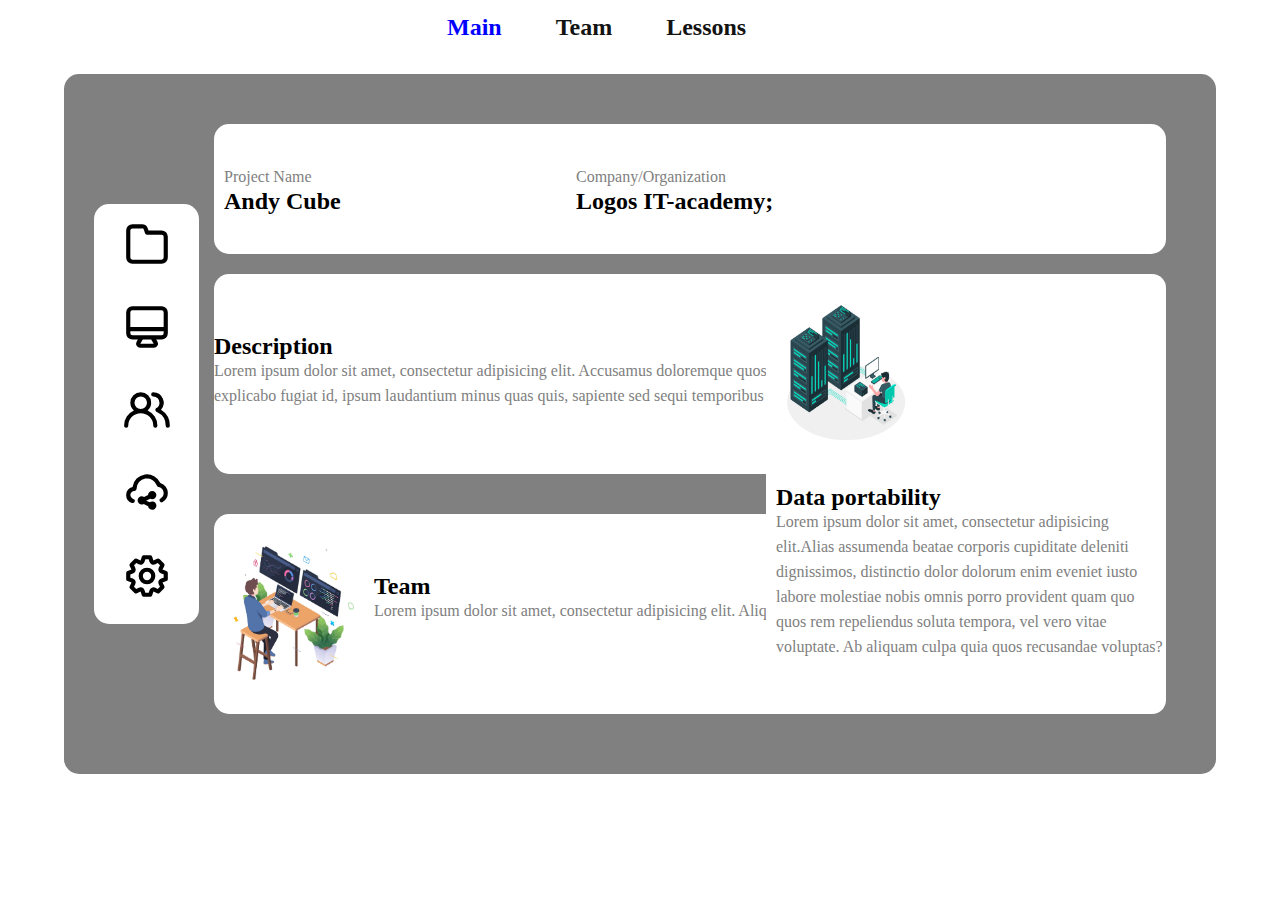
==== Task_1/index.html @ 0267896b "Lesson6" ====
<!DOCTYPE html>
<html lang="en">

<head>
    <meta charset="UTF-8">
    <link rel="stylesheet" href="./Style/main.css">
    <title>Main</title>
</head>

<body>
    <div class="menu">
        <a href="./index.html" class="menu-items active-menu">Main</a>
        <a href="./team.html" class="menu-items">Team</a>
        <a href="./lessons.html" class="menu-items">Lessons</a>
    </div>
    <div class="container">
        <div class="side">
            <div class="dropdown">
                <img src="./Style/images/folder.svg" alt="" class="img img-blue dropbtn">
                <div class="dropdown-content">
                    <a href="#">Project</a>
                </div>
            </div>
            <div class="dropdown">
                <img src="./Style/images/monitor.svg" alt="" class="img dropbtn">
                <div class="dropdown-content">
                    <a href="./account.html">Account</a>
                </div>
            </div>
             <div class="dropdown">
                <img src="./Style/images/users-alt.svg" alt="" class="img dropbtn">
                <div class="dropdown-content">
                    <a href="#">Groups</a>
                </div>
            </div>
             <div class="dropdown">
                <img src="./Style/images/cloud-share.svg" alt="" class="img dropbtn">
                <div class="dropdown-content">
                    <a href="#">Cloud</a>
                </div>
            </div>
             <div class="dropdown">
                <img src="./Style/images/cog.svg" alt="" class="img dropbtn">
                <div class="dropdown-content">
                    <a href="#">Settings</a>
                </div>
            </div>
        </div>
        <div class="html">
            <p class="text"><span class="project">Project Name</span><br>
                <span class="css">Andy Cube</span></p>
        </div>
        <div class="logos">
            <p class="text"><span class="project">Company/Organization</span><br>
                <span class="css">Logos IT-academy;</span></p>
        </div>
        <div class="desc">
            <p class="first"><span class="css">Description</span><br>
                <span class="project">Lorem ipsum dolor sit amet, consectetur adipisicing elit. Accusamus doloremque quos tenetur voluptas. A corporis eius explicabo fugiat id, ipsum laudantium minus quas quis, sapiente sed sequi temporibus voluptate voluptatibus voluptatum!</span></p>
        </div>
        <div class="team">
            <img src="./Style/images/team.jpg" alt="" class="img-team">
            <p class="first"><span class="css">Team</span><br>
                <span class="project">Lorem ipsum dolor sit amet, consectetur adipisicing elit. Aliquam molestiae?</span></p>
        </div>
        <div class="data">
            <img src="./Style/images/data.jpg" alt="" class="img-data">
            <p class="text"><span class="css">Data portability</span><br>
                <span class="project">Lorem ipsum dolor sit amet, consectetur adipisicing elit.Alias assumenda beatae corporis cupiditate deleniti dignissimos, distinctio dolor dolorum enim eveniet iusto labore molestiae nobis omnis porro provident quam quo quos rem repeliendus soluta tempora, vel vero vitae voluptate. Ab aliquam culpa quia quos recusandae voluptas?</span></p>
        </div>
    </div>

</body>

</html>
---- Task_1/Style/main.css ----
@import url(./reset.css);
.menu{
    width: 486px;
    height: 44px;
    margin: 15px auto;
    
}
.menu-items{
    width: 100px;
    text-decoration: none;
    font-size: 24px;
    font-style: normal;
    font-weight: bold;
    color: #131313;
    margin-left: 50px;

}
.active-menu{
    color: blue;
}
.menu-items:hover{
    color:blue;
}
.container{
    width: 90%;
    height: 700px;
    background-color: grey;
    margin: 0 auto;
    border-radius: 15px;
    position: relative;
}
.side{
    width: 105px;
    height: 420px;
    background-color: white;
    border-radius: 15px;
    text-align: center;
    position: absolute;
    left: 30px;
    top:130px;
}
.img{
    border-radius: 15px;
    width: 70px;
    height: 50px;
    margin: 15px 0;
   
}
.img-blue{
    background-color: ;
    border-radius: 15px;
}
.html{
    width: 600px;
    height: 130px;
    background-color: white;
    border-radius: 15px;
    position: absolute;
    left: 150px;
    top: 50px;
}
.info{
    width: 600px;
    height: 130px;
    background-color: white;
    border-radius: 15px;
    position: absolute;
    left: 150px;
    top: 20px;
}
.zamok{
    width:90px;
    height: 90px;
    padding: 30px 20px;
    float: left;
}
.formText{
    font-size: 23px;
    font-weight: 800;
    margin-bottom: 10px;
    margin-left: 20px;
   
}
.enterSome{
    height: 30px;
    border-radius: 15px;
    margin-left: 30px;
    width: 40%;
    
}
.enterSome:focus{
     border-color: aqua;
    outline: none;
}
.tt{
    margin-top: 10px;
}
#saveBut{
    margin-top: 20px;
}
#saveB{
   position: absolute;
    right: 0;
    margin-top: 60px;
}
.buttonSave{
    background-color: skyblue;
    height: 30px;
    width: 100px;
    float: right;
    margin-right: 40px;
    border-radius: 15px;
}
#formSome{
    width: 600px;
}
.rigthText{
    float: right;
}
#city{
    bottom: 230px;
}
.textSome{
    position: fixed;
    left: 1170px;
    bottom: 150px;
}
.textForm{
    height: 40px;
    width: 90%;
    margin-left: 30px;
    margin-bottom: 30px;
    border-radius: 15px;
}
#address{
    height: 70px;
    width: 90%;
    margin-left: 30px;
    margin-bottom: 30px;
    border-radius: 15px;
}
#address:focus{
     border-color: aqua;
    outline: none;
}
.textForm:focus{
    border-color: aqua;
    outline: none;
}
.text{
    padding-top: 40px;
    padding-left: 10px;
}
.first{
    padding-top: 60px;
    
}
.css{
    font-family: "Chronica";
    font-weight: bold;
    font-size: 24px;
}
.project{
        font-family: "Bahij";
color: grey;
    line-height: 25px;
}
.logos{
    width: 600px;
    height: 130px;
    background-color: white;
    border-radius: 15px;
    position: absolute;
   right: 50px;
    top: 50px;
}  

.dropdown {
    position: relative;
    display: inline-block;
}
.containerBox{
    position: relative;
}
#imgOver{
    margin-top: 5px;
}
.overlay {
    background-color: white;
  position: absolute;
    border-radius: 15px;
    width: 50px;
    height: 50px;
  top: -15px;
    padding: 5px;
  right: -10px;
    opacity: 0;
  transition: .3s ease;
}
.containerBox:hover .overlay {
  opacity: 1;
}
.dropdown-content {
    border-radius: 0px 15px 15px 0px;
    display: none;
    position: absolute;
    top: 15px;
    left:57px;
    height: 50px;
    background-color: blue;
    min-width: 60px;
    box-shadow: 0px 8px 16px 0px rgba(0,0,0,0.2);
    z-index: 1;
}

.dropdown-content a {
    color: white;
    padding: 12px 16px;
    text-decoration: none;
    display: block;
}

.dropdown-content a:hover {background-color: blue;border-radius: 15px;}

.dropdown:hover .dropdown-content {display: block;}

.dropdown:hover .dropbtn {background-color: blue;}
.desc{
    width: 800px;
    height: 200px;
    background-color: white;
    position: absolute;
    left: 150px;
    top: 200px;
    border-radius: 15px;
}
.img-team{
    width: 120px;
    height: 138px;
    padding: 30px 20px;
    float: left;
}
.andy{
     width:70px;
    height: 70px;
    padding: 30px 20px;
    float: left;
}
.team{
    width: 800px;
    height: 200px;
    background-color: white;
    position: absolute;
    left: 150px;
    bottom: 60px;
    border-radius: 15px;
}
.changePassword{
    width: 600px;
    height: 510px;
    background-color: white;
    position: absolute;
    left: 150px;
    bottom: 20px;
    border-radius: 15px;
}
.data{
    width: 400px;
    height: 440px;
    background-color: white;
    position: absolute;
    top: 200px;
    right: 50px;
    border-radius: 14px;
}
.company{
    width: 635px;
    height: 660px;
    background-color: white;
    position: absolute;top: 20px;
    right: 20px;
    border-radius: 14px;
}
.img-data{
    width: 120px;
    height: 138px;
    padding: 30px 0 0 20px;
}
.Box{
    width: 250px;
    height: 250px;
    background-color: white;
    text-align: center;
    border-radius: 15px;
    float: left;
    margin: 50px 20px 20px 30px;
}
.img-box{
    border-radius: 100px;
    margin-top: 10px;
}
.teamBox{
    width: 85%;
    margin: 0 auto;
}
.Box:hover{
    background-color: blue;
}
.textBox{
    padding-top: 20px;
}
.check{
    height: 30px;
    width: 30px;
}
table{
    width: 80%;
    height: 400px;
    /* background-color: white; */
    text-align: center;
    position: absolute;
    left: 10%; 
    top: 150px;
    font-size: 24px;
    font-weight: bold;
}
.download-img{
    width: 50px;
    height: 50px;
    border-radius: 15px;
   
}
.download-img:hover{
    background-color: lightblue;
}
.firstSt{
    border-radius: 15px 0 0 15px;
}
.lastSt{
    border-radius: 0 15px 15px 0;
}
.radok:hover{
    background-color: white;
}
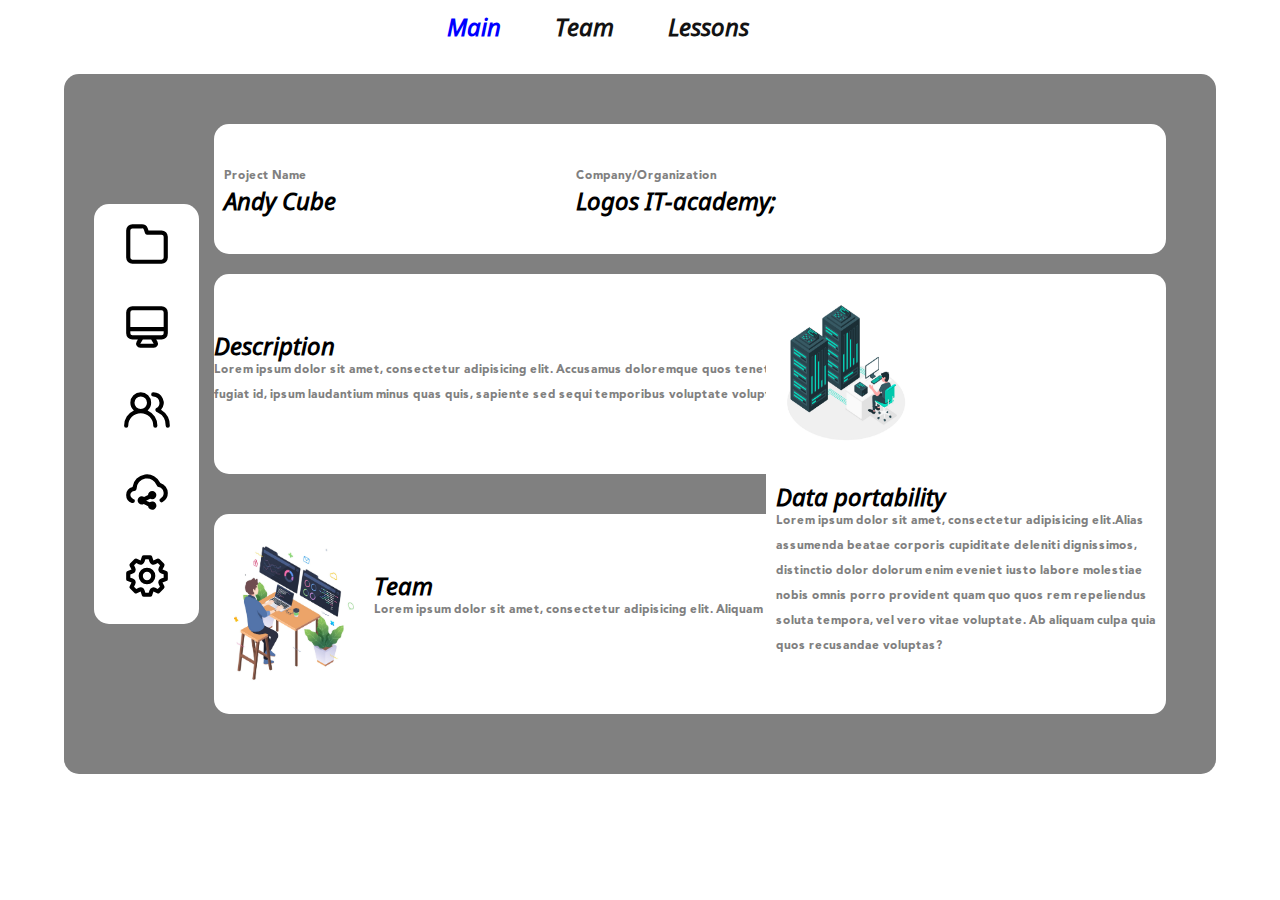
==== commit 3dc6213e: "lesso6" ====
--- a/Task_1/index.html
+++ b/Task_1/index.html
@@ -22,9 +22,9 @@
                 </div>
             </div>
             <div class="dropdown">
-                <img src="./Style/images/monitor.svg" alt="" class="img dropbtn">
+                <a href="./account.html" ><img src="./Style/images/monitor.svg" alt="" class="img dropbtn"></a>
                 <div class="dropdown-content">
-                    <a href="./account.html">Account</a>
+                    <a href="./account.html" >Account</a>
                 </div>
             </div>
              <div class="dropdown">
--- a/Task_1/Style/main.css
+++ b/Task_1/Style/main.css
@@ -1,4 +1,5 @@
 @import url(./reset.css);
+@import url(./fonts.css);
 .menu{
     width: 486px;
     height: 44px;
@@ -13,9 +14,11 @@
     font-weight: bold;
     color: #131313;
     margin-left: 50px;
+    font-family: "20470";
 
 }
 .active-menu{
+    font-family: "20470";
     color: blue;
 }
 .menu-items:hover{
@@ -28,6 +31,7 @@
     margin: 0 auto;
     border-radius: 15px;
     position: relative;
+    display: block;
 }
 .side{
     width: 105px;
@@ -75,6 +79,7 @@
     float: left;
 }
 .formText{
+    font-family: "Chronica";
     font-size: 23px;
     font-weight: 800;
     margin-bottom: 10px;
@@ -156,7 +161,7 @@
     
 }
 .css{
-    font-family: "Chronica";
+    font-family: "20470";
     font-weight: bold;
     font-size: 24px;
 }
